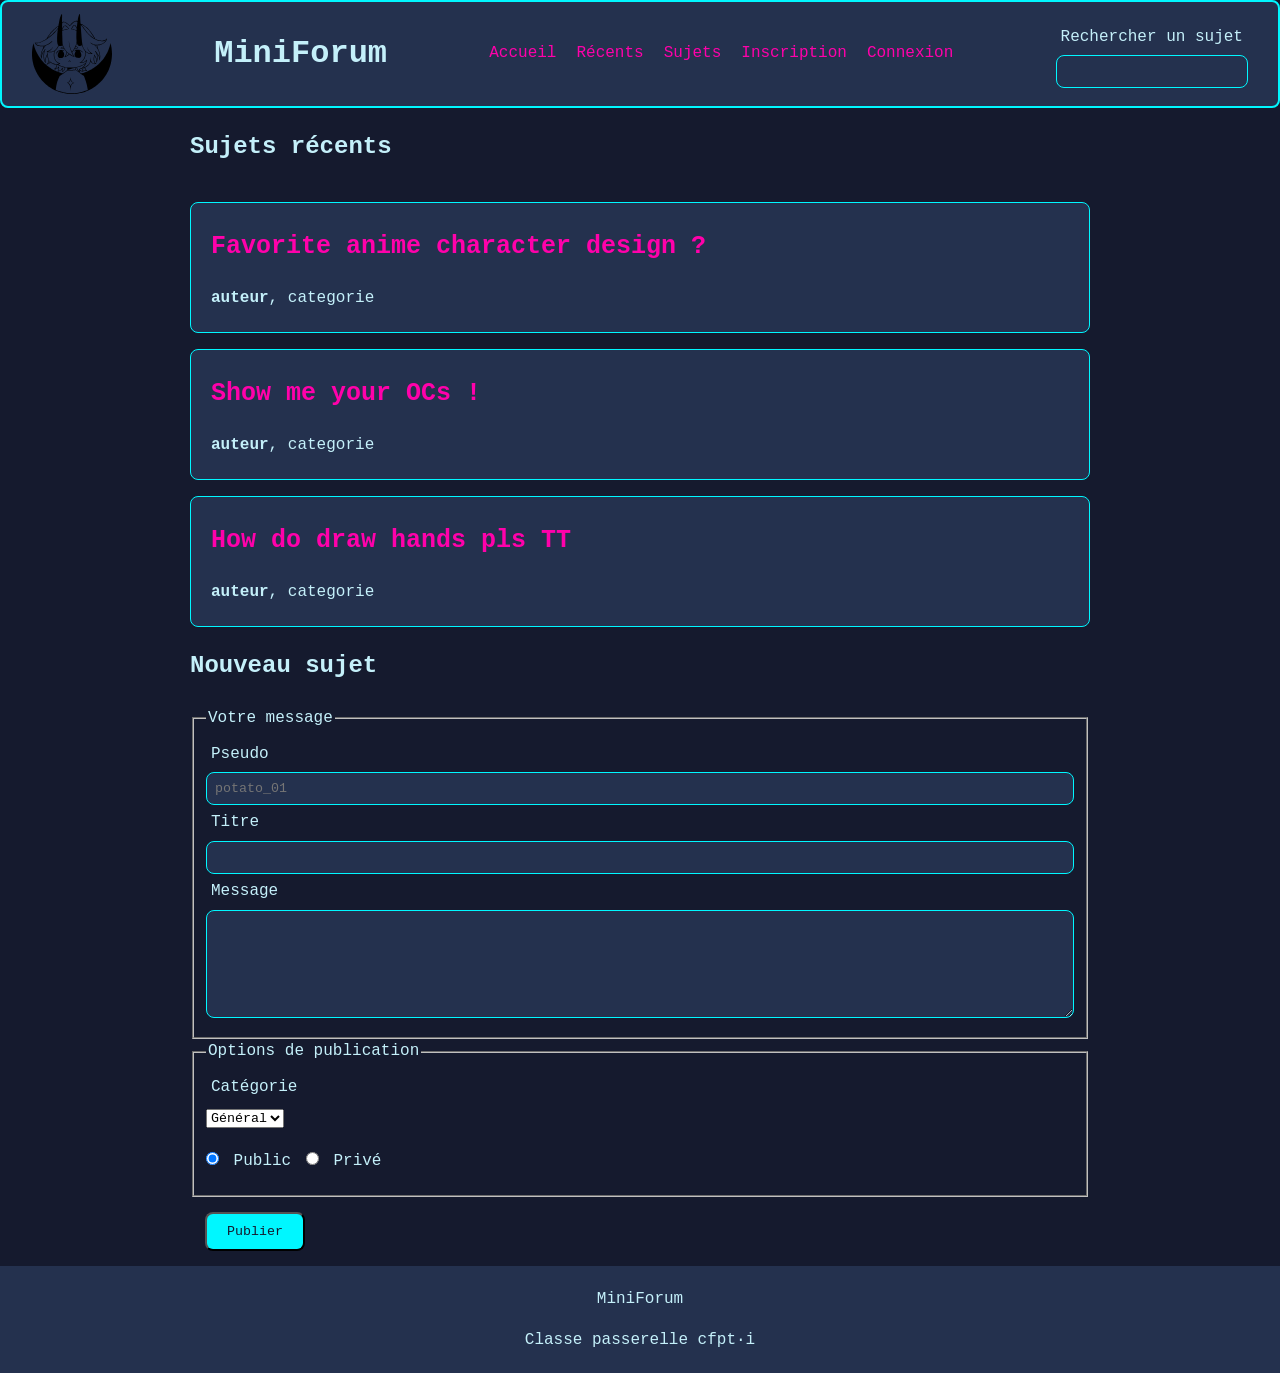
==== index.html @ 0eb89d50 "suppression tableau, ajout style formulaire" ====
<!DOCTYPE html>
<html lang = "fr">
<head>
    <meta charset="UTF-8">
    <meta name = "viewport" content = "width = devide-width, initial-scale=1.0">
    <title>MiniForum - Accueil</title>
    <link rel="stylesheet" href="style.css">
</head>
<body>
    <header class = "entete">
        <img src = "images/logo.svg" alt = "logo" style="width: 80px; height: 80px;">
        <h1> MiniForum</h1>
        <nav>
            <ul>
               <li><a href = "index.html">Accueil</a></li>
               <li><a href = "#sujets">Récents</a></li>
               <li><a href="sujets.html">Sujets</a></li>
               <li><a href ="inscription.html">Inscription</a></li>
               <li><a href = "connexion.html">Connexion</a></li>
            </ul>
        </nav>
        <form action ="/recherche" method ="get">
            <label for ="recherche">Rechercher un sujet</label>
            <input type ="search" id ="recherche" name ="recherche">
        </form>
    </header>
    
    <main>
       
        <section class = "liste-sujets" id = "sujets">
            <h2> Sujets récents</h2>
            <article class = "carte-sujet" id = "sujet_1">
                <h3><a href = "sujet1.html">Favorite anime character design ?</a></h3>
                <strong>auteur</strong>, categorie
                <p></p>
            </article>
            <article class = "carte-sujet" id = "sujet_2">
                <h3><a href = "sujet2.html">Show me your OCs !</a></h3>
                <strong>auteur</strong>, categorie
                <p></p>
            </article>
            <article class = "carte-sujet" id = "sujet_3">
                <h3><a href = "sujet3.html">How do draw hands pls TT</a></h3>
                <strong>auteur</strong>, categorie
                <p></p>
            </article>
        </section>
        <section>
            <h2>Nouveau sujet</h2>
            <form action ="/topics" method = "post">
                <fieldset>
                    <legend>Votre message</legend>
                    <label for = "pseudo">Pseudo</label>
                    <input type = "text" id ="pseudo" name = "pseudo" required placeholder="potato_01">
                    <label for = "titre">Titre</label>
                    <input type = "text" id = "titre" name ="titre" required maxlength="80">
                    <label for ="message">Message</label>
                    <textarea id = "message" name ="message" required rows = "6" maxlength="500"></textarea>
                </fieldset>
                <fieldset>
                    <legend>Options de publication </legend>
                    <label for ="categorie">Catégorie</label>
                    <select id = "categorie" name = "categorie">
                        <option value = "general">Général</option>
                        <option value = "aide">Aide</option>
                        <option value = "projets">Projets</option>
                    </select>
                    <div>
                    <input class = "option" type = "radio" id = "public" name = "visibilite" value ="public" checked>
                    <label for ="public">Public</label>
                    <input class = "option" type ="radio" id ="private" name ="visibilite" value ="private">
                    <label for ="private">Privé</label>
                    </div>
                </fieldset>
                <button class = "bouton" type ="submit">Publier</button>
            </form>
        </section>
    </main>

    <footer class = "pied">
       <p>MiniForum</p>
       <p> Classe passerelle cfpt·i </p>
    </footer>
</body>
</html>
---- style.css ----
/* === 1. Reglages generaux ============================ */

/* Color palette:

Text: #c4f0fa;
Accent (link, button, title): #00f7ff (cyan) #ff01aa (pink)
Background color: #151a2e
Card background: #24314e
Border: #9b5cff
*/
*
{
    box-sizing: border-box;
}

body
{
    font-family: Andale Mono, monospace;
    font-size: 16px;
    line-height: 1.6;
    color: #c4f0fa;
    background-color: #151a2e;
    margin: 0;
}

main
{
    width: 100%;
    max-width: 900px;
    margin: 0 auto;
    padding: 0;
}

/* === 2. En-tete et navigation ======================== */

.entete
{
    display : flex;
    justify-content: space-between;
    align-items: center;
    background-color: #24314e;
    color:#c4f0fa;
    padding: 5px 30px;
    border:2px solid #00f7ff ;
    border-radius: 8px;

}

nav ul 
{
    display: flex;
    gap: 20px;
    list-style: none;
    margin: 0;
    padding: 0;
}

nav a
{
    color: #ff01aa;
    text-decoration: none;
}

.pied
{
    background-color: #24314e;
    text-align: center;
    padding: 5px 0px;
}

/* === 3. Contenu principal ============================ */

/* === 4. Cartes de sujet ============================== */

.liste-sujets
{
    display: flex;
    flex-direction: column;
    gap: 16px;
    margin: 0;
    padding: 0;
}
.liste-sujets a
{
    color:#ff01aa;
    text-decoration: none;
}

.carte-sujet
{
    background-color: #24314e  ;
    border: 1px solid #00f7ff;
    border-radius: 8px;
    padding: 5px 20px;
}

.carte-sujet a
{
    font-size: 25px;
    color:#ff01aa;
    text-decoration: none;
}

.carte-message
{
    background-color: #24314e  ;
    border: 1px solid #00f7ff;
    border-radius: 8px;
    padding: 5px 20px;
}
/* === 5. Formulaires ================================== */

input, textarea, select, button 
{
    font-family: inherit;
}
label
{
    display: block;
    margin: 5px;
}

textarea
{
    width: 100%;
    padding: 8px;
    border: 1px solid #00f7ff;
    border-radius: 8px;
    background-color: #24314e;
    color: #c4f0fa;
    resize: vertical;
}

input
{
    width: 100%;
    padding: 8px;
    border: 1px solid #00f7ff;
    border-radius: 8px;
    background-color: #24314e;
    color: #c4f0fa;
}

.option
{
    width: auto;
    margin: 20px 0;
}
.option + label
{
    
    display: inline;
}

.bouton
{
    background-color: #00f7ff;
    color:#151a2e;
    padding: 10px 20px;
    border-radius: 8px;
    cursor: pointer;
    margin: 15px;
}


/* === 6. Pied de page ================================= */
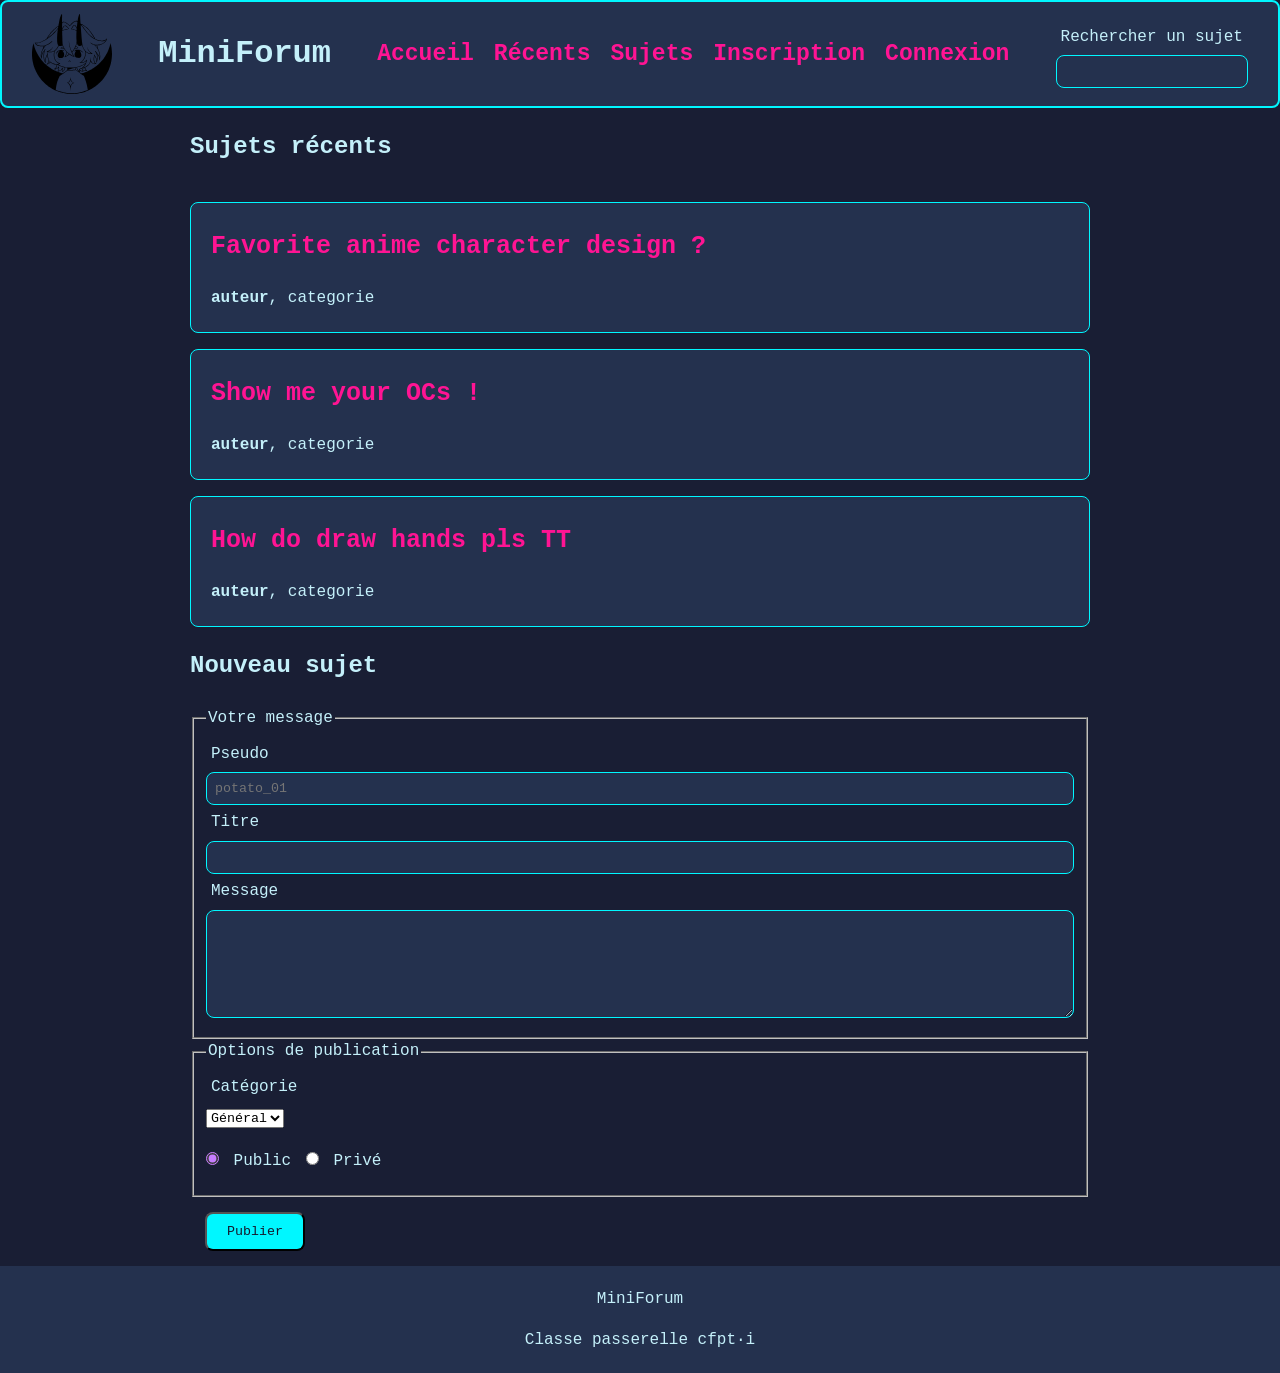
==== commit 571d08db: "etats interactifs et contrastes, correction orthographe" ====
--- a/index.html
+++ b/index.html
@@ -2,7 +2,7 @@
 <html lang = "fr">
 <head>
     <meta charset="UTF-8">
-    <meta name = "viewport" content = "width = devide-width, initial-scale=1.0">
+    <meta name = "viewport" content = "width = device-width, initial-scale=1.0">
     <title>MiniForum - Accueil</title>
     <link rel="stylesheet" href="style.css">
 </head>
--- a/style.css
+++ b/style.css
@@ -4,7 +4,7 @@
 
 Text: #c4f0fa;
 Accent (link, button, title): #00f7ff (cyan) #ff01aa (pink)
-Background color: #151a2e
+Background color: #191e34
 Card background: #24314e
 Border: #9b5cff
 */
@@ -19,7 +19,7 @@
     font-size: 16px;
     line-height: 1.6;
     color: #c4f0fa;
-    background-color: #151a2e;
+    background-color: #191e34;
     margin: 0;
 }
 
@@ -57,8 +57,10 @@
 
 nav a
 {
-    color: #ff01aa;
+    color: #ff1493;
     text-decoration: none;
+    font-size: 23px;
+    font-weight: bold;
 }
 
 .pied
@@ -80,10 +82,11 @@
     margin: 0;
     padding: 0;
 }
-.liste-sujets a
-{
-    color:#ff01aa;
+.liste-sujets a, .inscription 
+{
+    color:#ff1493;
     text-decoration: none;
+    font-weight: bold;
 }
 
 .carte-sujet
@@ -97,7 +100,7 @@
 .carte-sujet a
 {
     font-size: 25px;
-    color:#ff01aa;
+    color:#ff1493;
     text-decoration: none;
 }
 
@@ -145,10 +148,10 @@
 {
     width: auto;
     margin: 20px 0;
+    accent-color: #c77dff;
 }
 .option + label
 {
-    
     display: inline;
 }
 
@@ -163,4 +166,37 @@
 }
 
 
-/* === 6. Pied de page ================================= */+
+
+/* === 6. Pied de page ================================= */
+
+/* === 7. Etats interactifs ============================ */
+nav a:hover,
+.liste-sujets a:hover,
+.inscription:hover,
+.carte-sujet a:hover
+{
+    color: #c8ff00;
+}
+
+.bouton:hover
+{
+    background-color: #c8ff00;
+}
+
+a:focus-visible,
+button:focus-visible,
+input:focus-visible,
+textarea:focus-visible,
+select:focus-visible
+{
+    outline: 3px solid #c77dff;
+    outline-offset: 2px;
+}
+
+input:focus,
+textarea:focus,
+select:focus
+{
+    border-color: #ff1493;
+}
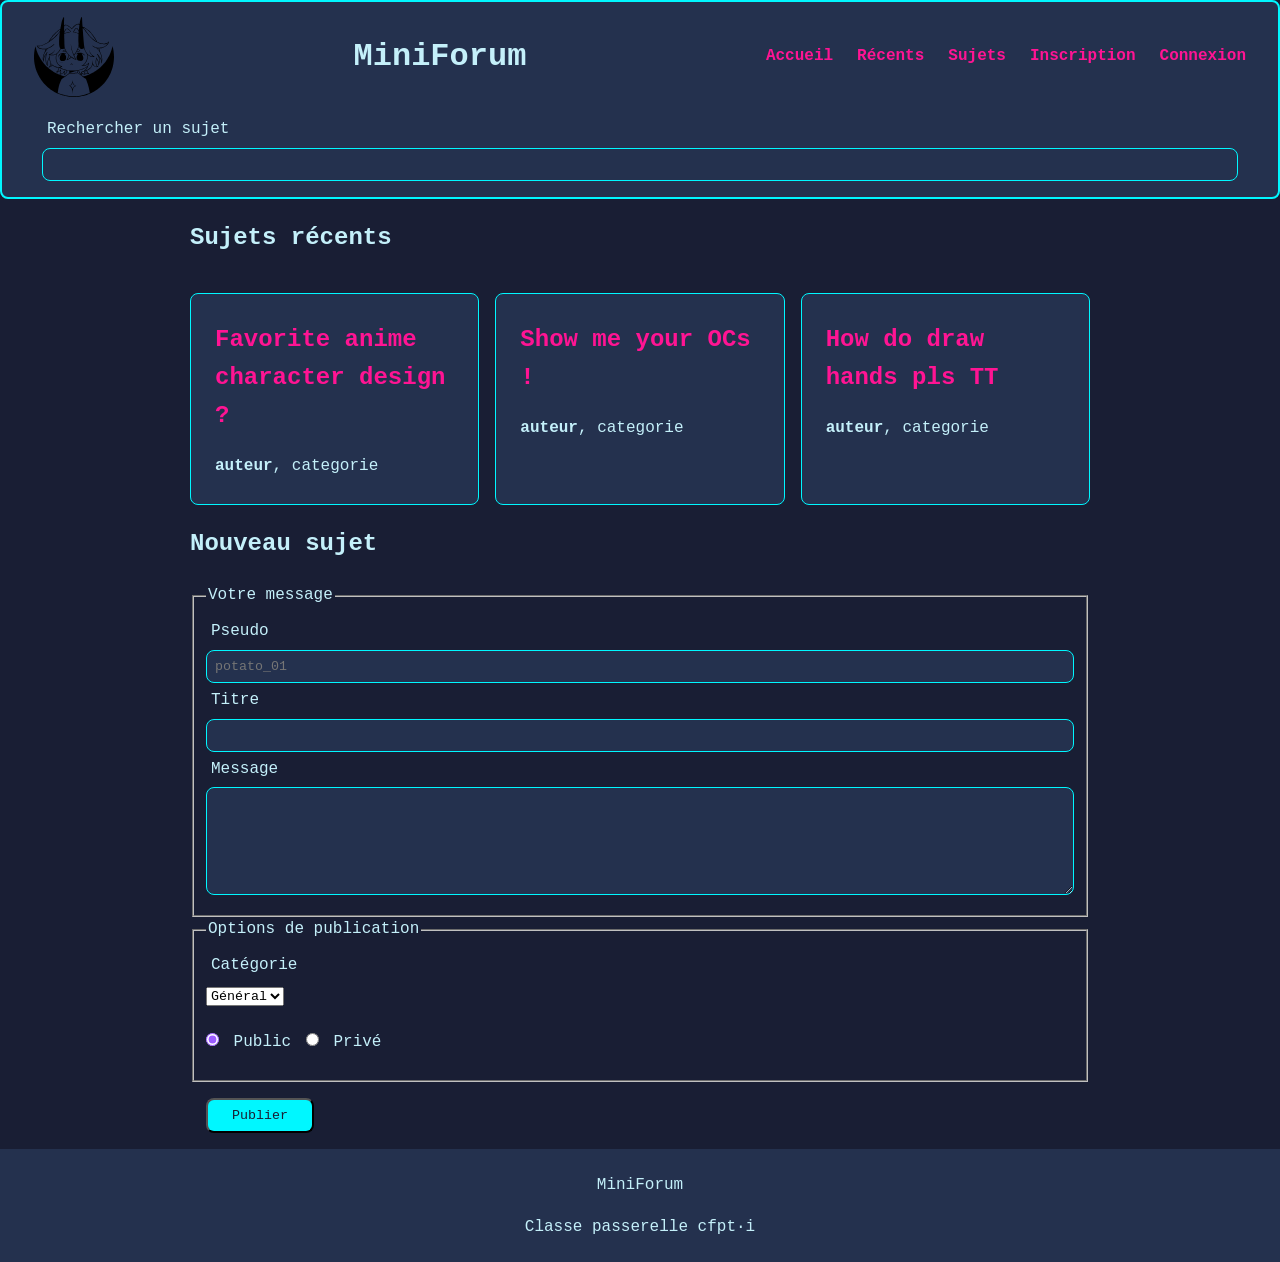
==== commit 156d918d: "En-tete mobile-first, menu qui passe a la ligne" ====
--- a/index.html
+++ b/index.html
@@ -19,7 +19,7 @@
                <li><a href = "connexion.html">Connexion</a></li>
             </ul>
         </nav>
-        <form action ="/recherche" method ="get">
+        <form  class = "recherche" action ="/recherche" method ="get">
             <label for ="recherche">Rechercher un sujet</label>
             <input type ="search" id ="recherche" name ="recherche">
         </form>
--- a/style.css
+++ b/style.css
@@ -1,13 +1,30 @@
 /* === 1. Reglages generaux ============================ */
-
-/* Color palette:
-
-Text: #c4f0fa;
-Accent (link, button, title): #00f7ff (cyan) #ff01aa (pink)
-Background color: #191e34
-Card background: #24314e
-Border: #9b5cff
-*/
+:root
+{
+/* Color palette: */
+
+--text: #c4f0fa;
+--accent-cyan: #00f7ff;
+--accent-pink:#ff1493;
+--accent-yellow:#c8ff00;
+--accent-purple: #9b5cff;
+--background: #191e34;
+--card-background: #24314e;
+
+--space-small: 0.5rem;
+--space-medium: 1rem;
+--space-large: 1.5rem;
+--space-xl: 2rem;
+
+--radius: 0.5rem;
+}
+
+img 
+{
+    max-width: 100%;
+    height: auto;
+}
+
 *
 {
     box-sizing: border-box;
@@ -16,10 +33,10 @@
 body
 {
     font-family: Andale Mono, monospace;
-    font-size: 16px;
+    font-size: var(--space-medium);
     line-height: 1.6;
-    color: #c4f0fa;
-    background-color: #191e34;
+    color: var(--text);
+    background-color: var(--background);
     margin: 0;
 }
 
@@ -36,38 +53,54 @@
 .entete
 {
     display : flex;
+    flex-wrap: wrap;
     justify-content: space-between;
     align-items: center;
-    background-color: #24314e;
-    color:#c4f0fa;
-    padding: 5px 30px;
-    border:2px solid #00f7ff ;
-    border-radius: 8px;
-
+    background-color: var(--card-background);
+    color:var(--text);
+    padding: var(--space-small) var(--space-xl);
+    border:2px solid var(--accent-cyan);
+    border-radius: var(--radius);
+
+}
+@media (min-width: 48rem)
+{
+    .entete
+    {
+        flex-direction: row;
+        justify-content: space-between;
+    }
 }
 
 nav ul 
 {
     display: flex;
-    gap: 20px;
+    flex-wrap: wrap;
+    gap: var(--space-large);
     list-style: none;
     margin: 0;
     padding: 0;
 }
 
+.recherche
+{
+    flex-basis: 100%;
+    margin: var(--space-small);
+}
+
 nav a
 {
-    color: #ff1493;
+    color: var(--accent-pink);
     text-decoration: none;
-    font-size: 23px;
+    font-size: var(--space-medium);
     font-weight: bold;
 }
 
 .pied
 {
-    background-color: #24314e;
+    background-color: var(--card-background);
     text-align: center;
-    padding: 5px 0px;
+    padding: var(--space-small) 0px;
 }
 
 /* === 3. Contenu principal ============================ */
@@ -77,39 +110,46 @@
 .liste-sujets
 {
     display: flex;
-    flex-direction: column;
-    gap: 16px;
+    flex-wrap: wrap;
+    gap: var(--space-medium);
     margin: 0;
     padding: 0;
 }
+
+.liste-sujets h2
+{
+    flex: 1 1 100%;
+}
+
 .liste-sujets a, .inscription 
 {
-    color:#ff1493;
+    color:var(--accent-pink);
     text-decoration: none;
     font-weight: bold;
 }
 
 .carte-sujet
 {
-    background-color: #24314e  ;
-    border: 1px solid #00f7ff;
-    border-radius: 8px;
-    padding: 5px 20px;
+    flex: 1 1 18rem;
+    background-color: var(--card-background)  ;
+    border: 1px solid var(--accent-cyan);
+    border-radius: var(--radius);
+    padding: var(--space-small) var(--space-large);
 }
 
 .carte-sujet a
 {
-    font-size: 25px;
-    color:#ff1493;
+    font-size: var(--space-large);
+    color:var(--accent-pink);
     text-decoration: none;
 }
 
 .carte-message
 {
-    background-color: #24314e  ;
-    border: 1px solid #00f7ff;
-    border-radius: 8px;
-    padding: 5px 20px;
+    background-color: var(--card-background);
+    border: 1px solid var(--accent-cyan);
+    border-radius: var(--radius);
+    padding: var(--space-small) var(--space-large);
 }
 /* === 5. Formulaires ================================== */
 
@@ -126,29 +166,29 @@
 textarea
 {
     width: 100%;
-    padding: 8px;
-    border: 1px solid #00f7ff;
-    border-radius: 8px;
-    background-color: #24314e;
-    color: #c4f0fa;
+    padding: var(--space-small);
+    border: 1px solid var(--accent-cyan);
+    border-radius: var(--radius);
+    background-color: var(--card-background);
+    color: var(--text);
     resize: vertical;
 }
 
 input
 {
     width: 100%;
-    padding: 8px;
-    border: 1px solid #00f7ff;
-    border-radius: 8px;
-    background-color: #24314e;
-    color: #c4f0fa;
+    padding: var(--space-small);
+    border: 1px solid var(--accent-cyan);
+    border-radius: var(--radius);
+    background-color: var(--card-background);
+    color: var(--text);
 }
 
 .option
 {
     width: auto;
-    margin: 20px 0;
-    accent-color: #c77dff;
+    margin: var(--space-large) 0;
+    accent-color: var(--accent-purple);
 }
 .option + label
 {
@@ -157,12 +197,12 @@
 
 .bouton
 {
-    background-color: #00f7ff;
-    color:#151a2e;
-    padding: 10px 20px;
-    border-radius: 8px;
+    background-color: var(--accent-cyan);
+    color:var(--background);
+    padding: var(--space-small) var(--space-large);
+    border-radius: var(--radius);
     cursor: pointer;
-    margin: 15px;
+    margin: var(--space-medium);
 }
 
 
@@ -176,12 +216,12 @@
 .inscription:hover,
 .carte-sujet a:hover
 {
-    color: #c8ff00;
+    color: var(--accent-yellow);
 }
 
 .bouton:hover
 {
-    background-color: #c8ff00;
+    background-color: var(--accent-yellow);
 }
 
 a:focus-visible,
@@ -190,7 +230,7 @@
 textarea:focus-visible,
 select:focus-visible
 {
-    outline: 3px solid #c77dff;
+    outline: 3px solid var(--accent-purple);
     outline-offset: 2px;
 }
 
@@ -198,5 +238,5 @@
 textarea:focus,
 select:focus
 {
-    border-color: #ff1493;
-}
+    border-color: var(--accent-pink);
+}
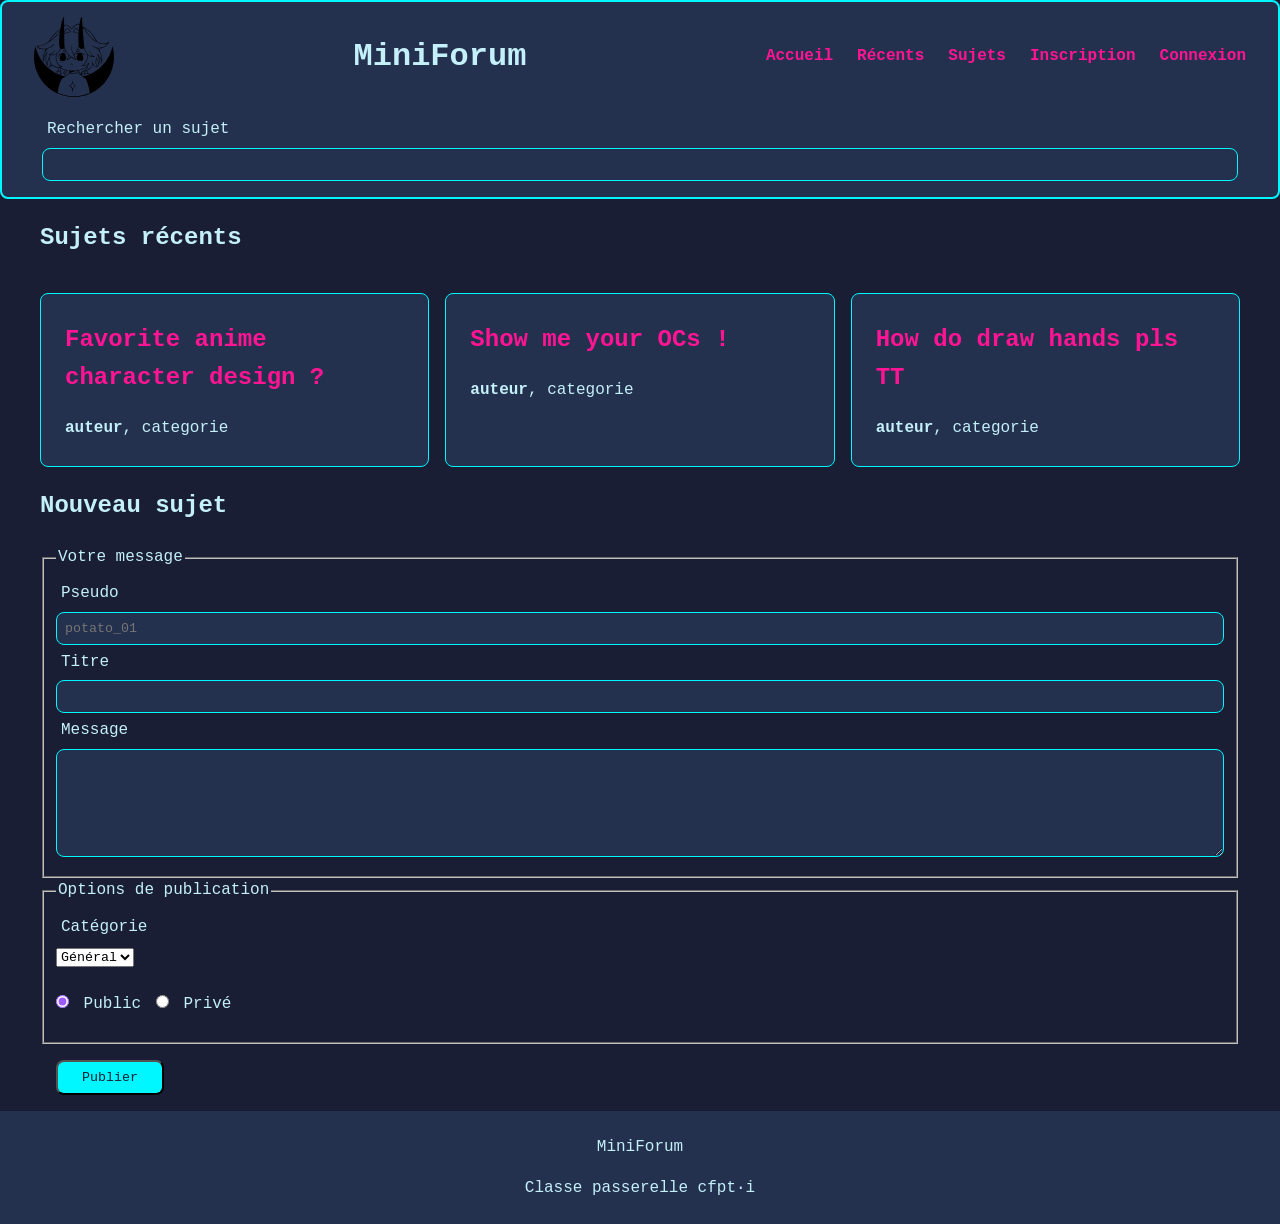
==== commit 1aeffe7a: "Page sujet en deux colonnes souples" ====
--- a/index.html
+++ b/index.html
@@ -8,7 +8,7 @@
 </head>
 <body>
     <header class = "entete">
-        <img src = "images/logo.svg" alt = "logo" style="width: 80px; height: 80px;">
+        <img classe = "logo" src = "images/logo.svg" alt = "logo" style="width: 80px; height: 80px;">
         <h1> MiniForum</h1>
         <nav>
             <ul>
--- a/style.css
+++ b/style.css
@@ -43,7 +43,7 @@
 main
 {
     width: 100%;
-    max-width: 900px;
+    max-width: 1200px;
     margin: 0 auto;
     padding: 0;
 }
@@ -105,6 +105,27 @@
 
 /* === 3. Contenu principal ============================ */
 
+.zone-sujet
+{
+    display: flex;
+    flex-wrap: wrap;
+    gap: var(--space-xl);
+}
+
+.fil-messages
+{
+    flex: 1 1 24rem;
+}
+
+.info-sujet
+{
+    flex: 0 0 16rem;
+    height: fit-content;
+    background-color: var(--card-background)  ;
+    border: 1px solid var(--accent-cyan);
+    border-radius: var(--radius);
+    padding: var(--space-small) var(--space-large);
+}
 /* === 4. Cartes de sujet ============================== */
 
 .liste-sujets
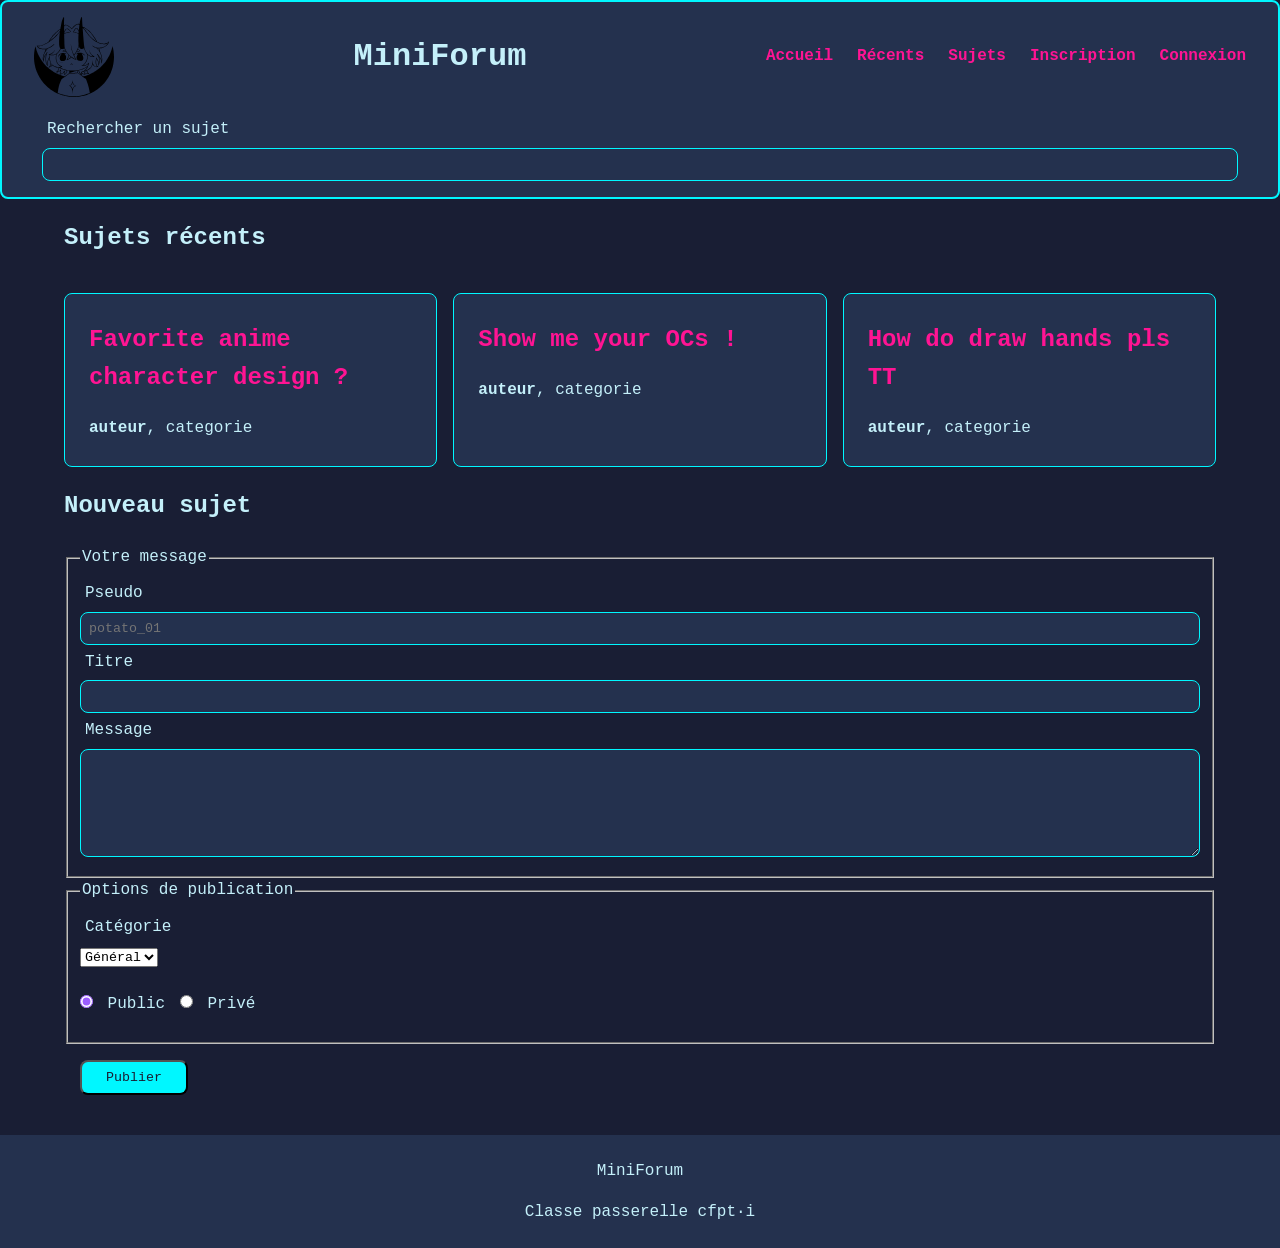
==== commit 0f379c63: "Tests responsive et corrections" ====
--- a/index.html
+++ b/index.html
@@ -8,7 +8,7 @@
 </head>
 <body>
     <header class = "entete">
-        <img classe = "logo" src = "images/logo.svg" alt = "logo" style="width: 80px; height: 80px;">
+        <img class = "logo" src = "images/logo.svg" alt = "logo" style="width: 80px; height: 80px;">
         <h1> MiniForum</h1>
         <nav>
             <ul>
--- a/style.css
+++ b/style.css
@@ -42,7 +42,7 @@
 
 main
 {
-    width: 100%;
+    width: 90%;
     max-width: 1200px;
     margin: 0 auto;
     padding: 0;
@@ -101,6 +101,7 @@
     background-color: var(--card-background);
     text-align: center;
     padding: var(--space-small) 0px;
+    margin-top: var(--space-large);
 }
 
 /* === 3. Contenu principal ============================ */
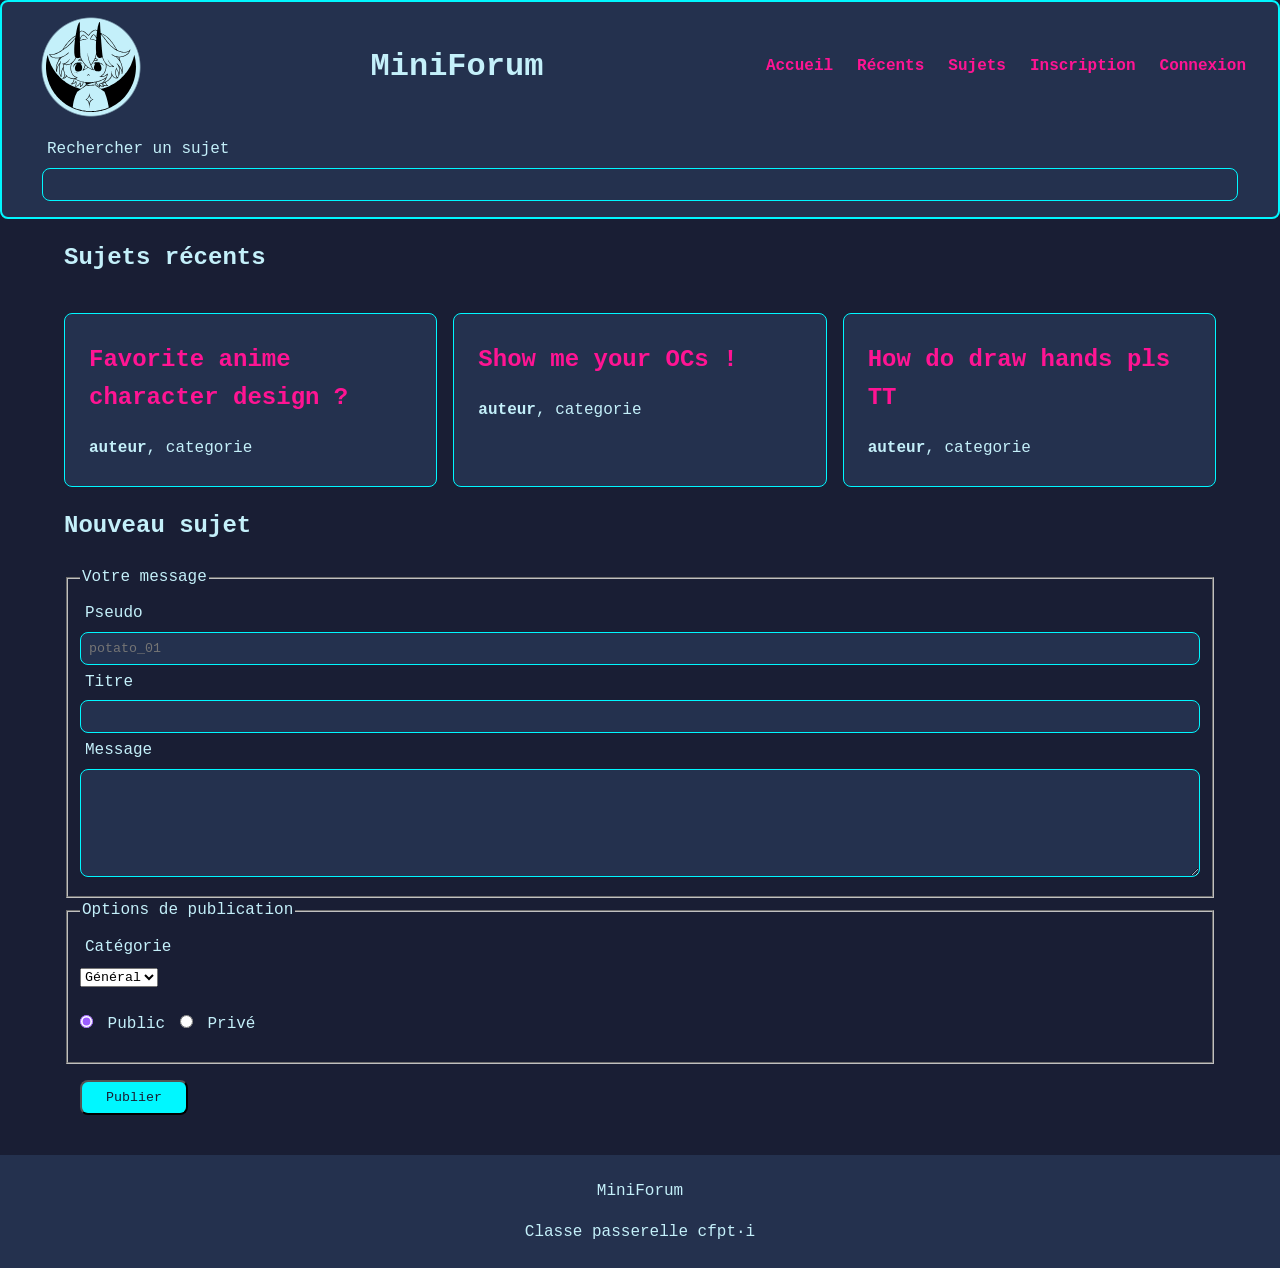
==== commit d7f45a3d: "changement contours logo, Donnees du forum : le tableau des titres" ====
--- a/index.html
+++ b/index.html
@@ -5,10 +5,13 @@
     <meta name = "viewport" content = "width = device-width, initial-scale=1.0">
     <title>MiniForum - Accueil</title>
     <link rel="stylesheet" href="style.css">
+    <script src="app.js" defer></script>
 </head>
 <body>
     <header class = "entete">
-        <img class = "logo" src = "images/logo.svg" alt = "logo" style="width: 80px; height: 80px;">
+        <div class="logo-wrap">
+        <img src = "images/logo.svg" alt = "logo">
+        </div>
         <h1> MiniForum</h1>
         <nav>
             <ul>
--- a/style.css
+++ b/style.css
@@ -10,6 +10,7 @@
 --accent-purple: #9b5cff;
 --background: #191e34;
 --card-background: #24314e;
+--header: #24314e;
 
 --space-small: 0.5rem;
 --space-medium: 1rem;
@@ -50,13 +51,33 @@
 
 /* === 2. En-tete et navigation ======================== */
 
+.logo-wrap
+{
+display: inline-grid;
+  place-items: center;
+  padding: 12px;
+  border-radius: 14px;
+  background: radial-gradient(
+    circle,
+    var(--text) 60%,
+    transparent 62%
+  );
+
+}
+
+.logo-wrap img
+{
+    width: 90px;
+    height: 90px;
+}
+
 .entete
 {
     display : flex;
     flex-wrap: wrap;
     justify-content: space-between;
     align-items: center;
-    background-color: var(--card-background);
+    background-color: var(--header);
     color:var(--text);
     padding: var(--space-small) var(--space-xl);
     border:2px solid var(--accent-cyan);
@@ -98,7 +119,7 @@
 
 .pied
 {
-    background-color: var(--card-background);
+    background-color: var(--header);
     text-align: center;
     padding: var(--space-small) 0px;
     margin-top: var(--space-large);
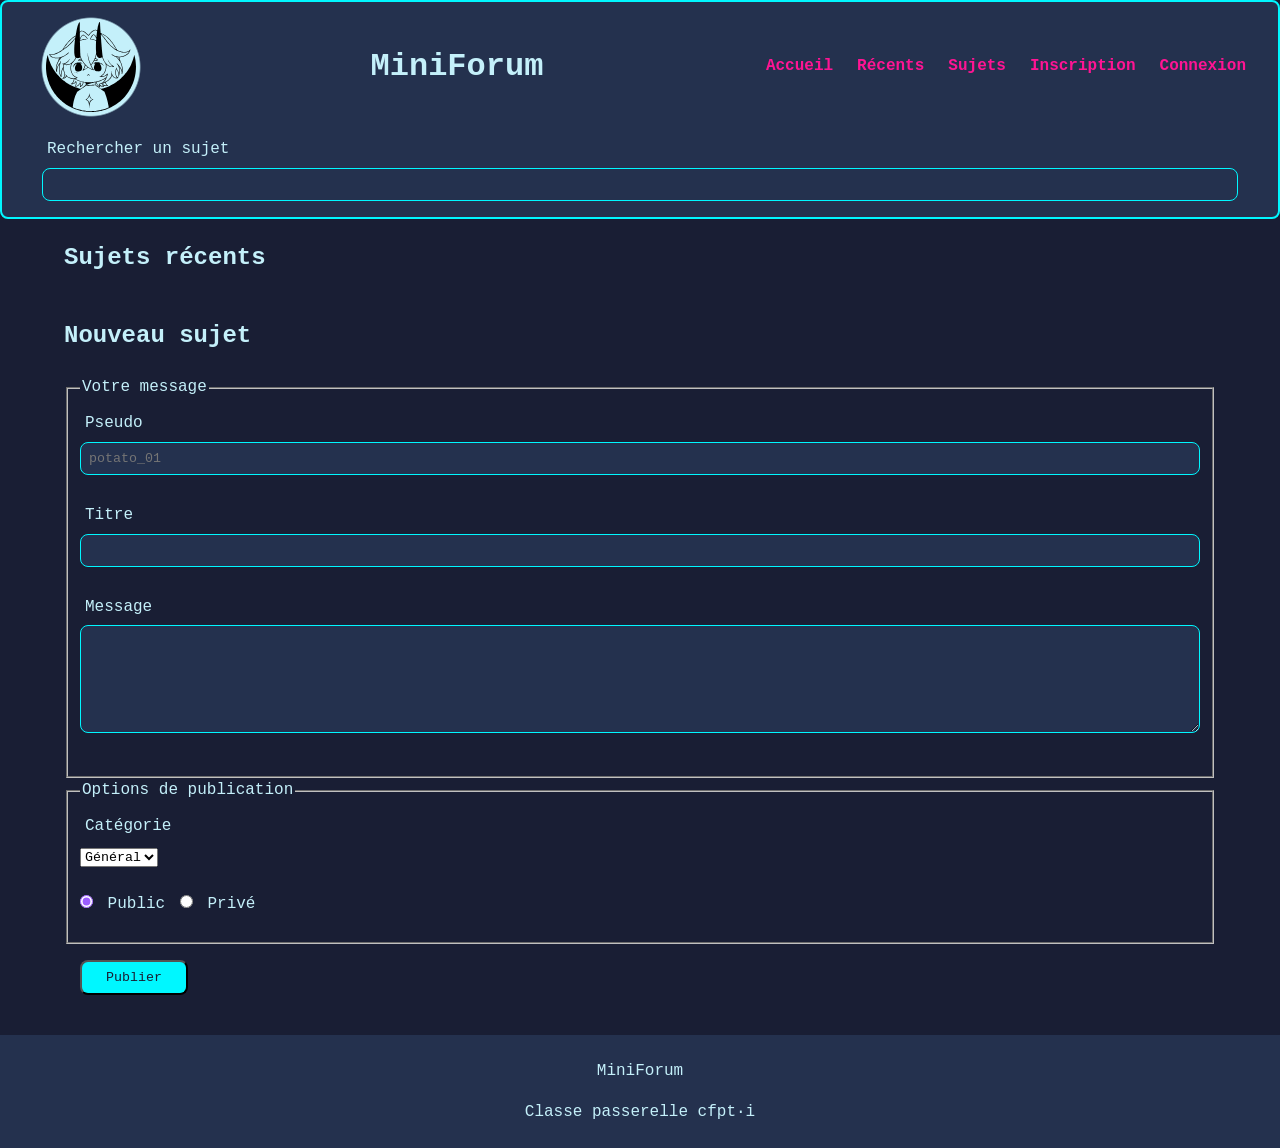
==== commit 614a20c8: "Page preparee: cartes en dur retirees, zones de message" ====
--- a/index.html
+++ b/index.html
@@ -32,33 +32,21 @@
        
         <section class = "liste-sujets" id = "sujets">
             <h2> Sujets récents</h2>
-            <article class = "carte-sujet" id = "sujet_1">
-                <h3><a href = "sujet1.html">Favorite anime character design ?</a></h3>
-                <strong>auteur</strong>, categorie
-                <p></p>
-            </article>
-            <article class = "carte-sujet" id = "sujet_2">
-                <h3><a href = "sujet2.html">Show me your OCs !</a></h3>
-                <strong>auteur</strong>, categorie
-                <p></p>
-            </article>
-            <article class = "carte-sujet" id = "sujet_3">
-                <h3><a href = "sujet3.html">How do draw hands pls TT</a></h3>
-                <strong>auteur</strong>, categorie
-                <p></p>
-            </article>
         </section>
         <section>
             <h2>Nouveau sujet</h2>
-            <form action ="/topics" method = "post">
+            <form id ="form-nouveau-sujet" action ="/topics" method = "post" novalidate>
                 <fieldset>
                     <legend>Votre message</legend>
                     <label for = "pseudo">Pseudo</label>
                     <input type = "text" id ="pseudo" name = "pseudo" required placeholder="potato_01">
+                    <p class="message-erreur" id="erreur-pseudo"></p>
                     <label for = "titre">Titre</label>
                     <input type = "text" id = "titre" name ="titre" required maxlength="80">
+                    <p class="message-erreur" id="erreur-titre"></p>
                     <label for ="message">Message</label>
                     <textarea id = "message" name ="message" required rows = "6" maxlength="500"></textarea>
+                    <p class="message-erreur" id="erreur-message"></p>
                 </fieldset>
                 <fieldset>
                     <legend>Options de publication </legend>
--- a/style.css
+++ b/style.css
@@ -11,6 +11,7 @@
 --background: #191e34;
 --card-background: #24314e;
 --header: #24314e;
+--error-color: #ff3355;
 
 --space-small: 0.5rem;
 --space-medium: 1rem;
@@ -18,6 +19,14 @@
 --space-xl: 2rem;
 
 --radius: 0.5rem;
+
+.message-erreur 
+{
+    margin: 0.25rem 0 0;
+    min-height: 1.2rem;
+    color: var(--error-color);
+    font-size: 0.875rem;
+}
 }
 
 img 
